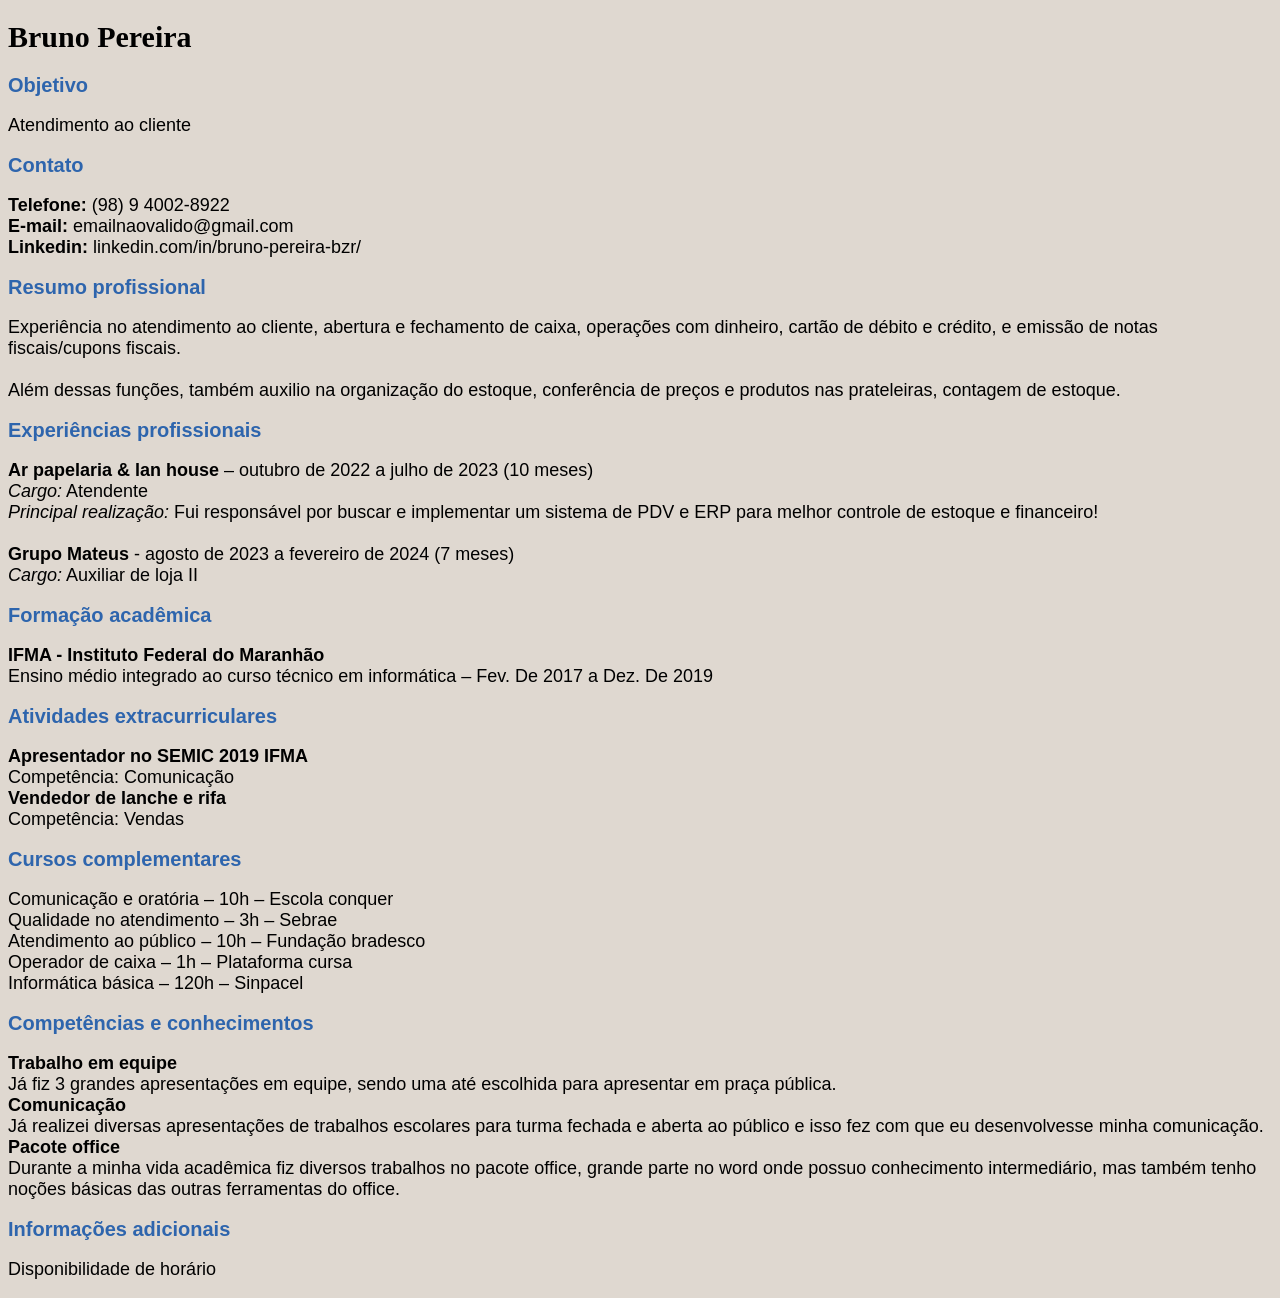
==== index.html @ 01099181 "Index Mudando o nome do arquivo html principal de currículo para index" ====
<!DOCTYPE html>
<html lang="pt-br">
    
    <head>
        <meta charset="UTF-8">
        <meta name="viewport" content="width=device-width, initial-scale=1.0">
        <link rel="stylesheet" type="text/css" href="style.css" media="screen" />
        <title>Bruno Pereira</title>
    </head>

    <body>
        <h1>Bruno Pereira</h1>

        <h2>Objetivo</h2>
            <p>Atendimento ao cliente</p>
        <h2>Contato</h2>
            <p>
                <strong>Telefone:</strong> (98) 9 4002-8922 <br>
                <strong>E-mail:</strong> emailnaovalido@gmail.com <br>
                <strong>Linkedin:</strong> linkedin.com/in/bruno-pereira-bzr/
            </p>
        <h2>Resumo profissional</h2>
            <p>
                Experiência no atendimento ao cliente, abertura e fechamento de caixa, operações com dinheiro, cartão de débito e crédito, e emissão de notas fiscais/cupons fiscais. <br> <br>
                Além dessas funções, também auxilio na organização do estoque, conferência de preços e produtos nas prateleiras, contagem de estoque.
            </p>
        <h2>Experiências profissionais</h2>
            <p>
                <strong>Ar papelaria & lan house</strong> – outubro de 2022 a julho de 2023 (10 meses) <br>
                    <em>Cargo:</em> Atendente <br>
                    <em>Principal realização:</em> Fui responsável por buscar e implementar um sistema de PDV e ERP para melhor controle de estoque e financeiro! <br> <br>
                <strong>Grupo Mateus</strong> - agosto de 2023 a fevereiro de 2024 (7 meses) <br>
                    <em>Cargo:</em> Auxiliar de loja II
            </p>
        <h2>Formação acadêmica</h2>
            <p>
                <strong>IFMA - Instituto Federal do Maranhão</strong><br>
                Ensino médio integrado ao curso técnico em informática – Fev. De 2017 a Dez. De 2019 
                
            </p>
        <h2>Atividades extracurriculares </h2>
            <p>
                <strong>Apresentador no SEMIC 2019 IFMA</strong><br>
                Competência: Comunicação <br>
                <strong>Vendedor de lanche e rifa</strong><br>
                Competência: Vendas
            </p>
        <h2>Cursos complementares</h2>
            <p>
                Comunicação e oratória – 10h – Escola conquer <br>
                Qualidade no atendimento – 3h – Sebrae <br>
                Atendimento ao público – 10h – Fundação bradesco <br>
                Operador de caixa – 1h – Plataforma cursa <br>
                Informática básica – 120h – Sinpacel
            </p>
        <h2>Competências e conhecimentos</h2>
            <p>
                <strong>Trabalho em equipe</strong><br>
                Já fiz 3 grandes apresentações em equipe, sendo uma até escolhida para apresentar
                em praça pública. <br>
                <strong>Comunicação</strong><br>
                Já realizei diversas apresentações de trabalhos escolares para turma fechada e aberta
                ao público e isso fez com que eu desenvolvesse minha comunicação. <br>
                <strong>Pacote office</strong> <br>
                Durante a minha vida acadêmica fiz diversos trabalhos no pacote office, grande parte
                no word onde possuo conhecimento intermediário, mas também tenho noções básicas
                das outras ferramentas do office.
            </p>
        <h2>Informações adicionais</h2>
            <p>
                Disponibilidade de horário <br>
            </p>
    </body>
</html>
---- style.css ----
body {
    background-color: rgb(223, 216, 208);
}
h1 {
    font-size: 30px;
}
h2 {
    font-family: Arial, Helvetica, sans-serif;
    font-size: 20px;
    color: rgb(46, 101, 173);
}
p {
    font-family: Arial, Helvetica, sans-serif;
    font-size: 18px;
}
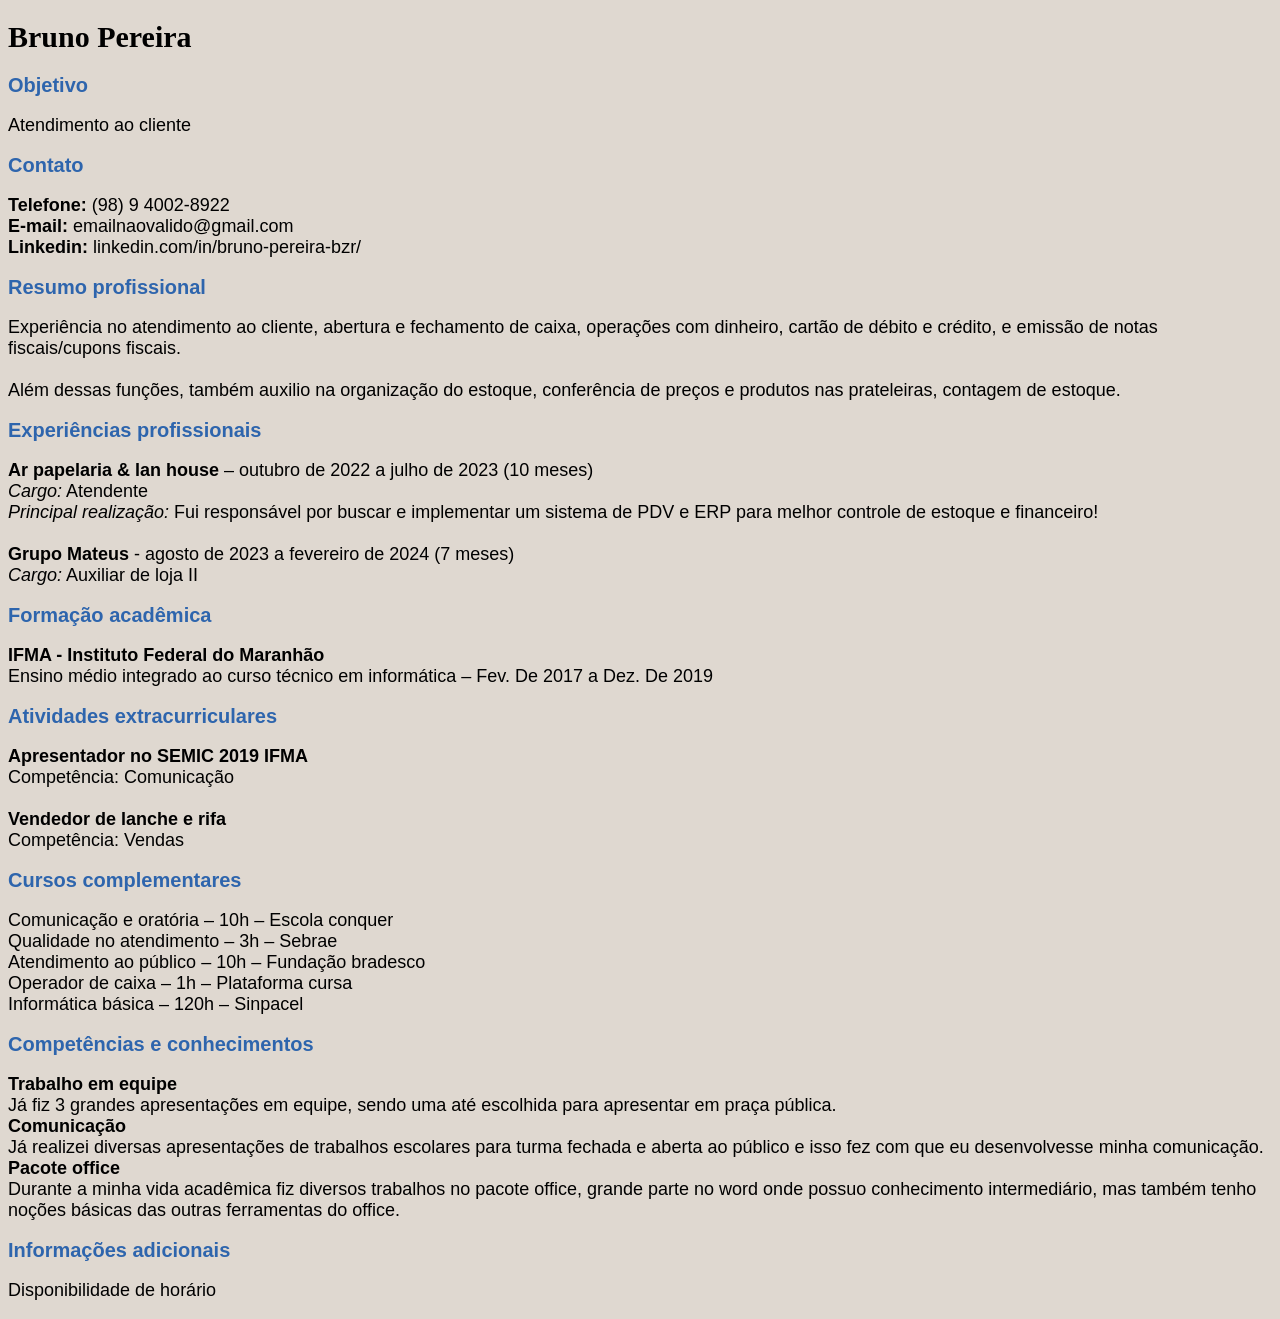
==== commit bd492650: "Update index.html" ====
--- a/index.html
+++ b/index.html
@@ -41,7 +41,7 @@
         <h2>Atividades extracurriculares </h2>
             <p>
                 <strong>Apresentador no SEMIC 2019 IFMA</strong><br>
-                Competência: Comunicação <br>
+                Competência: Comunicação <br><br>
                 <strong>Vendedor de lanche e rifa</strong><br>
                 Competência: Vendas
             </p>
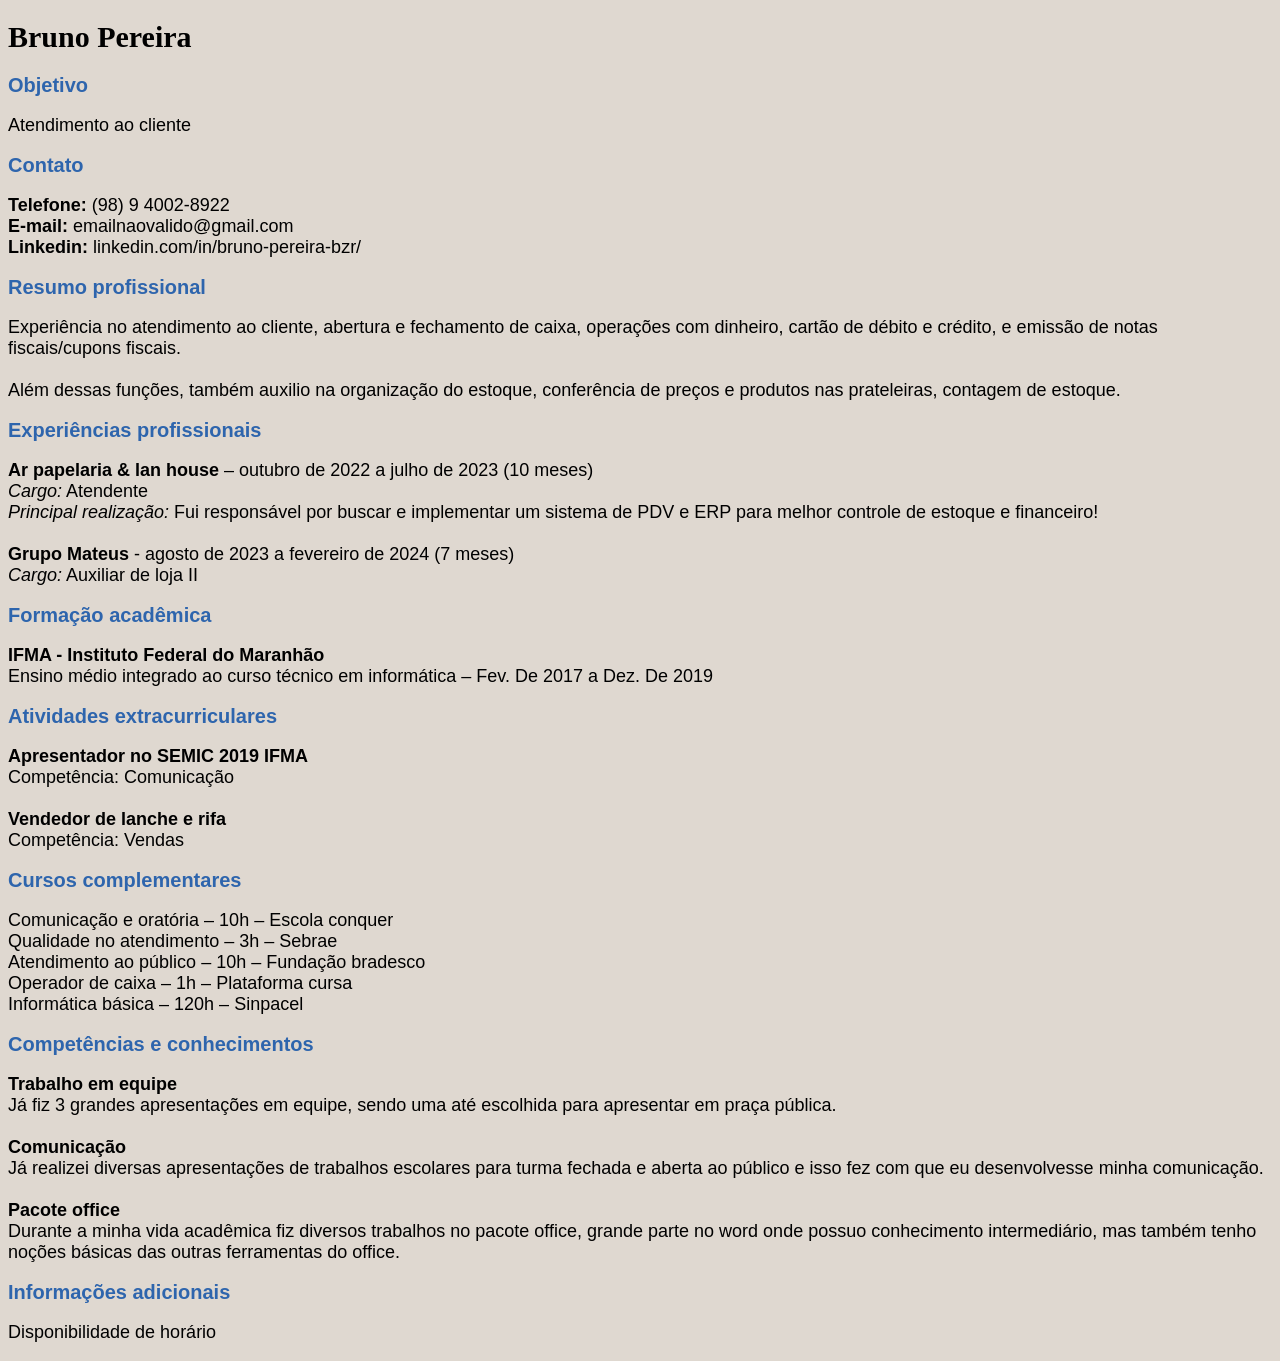
==== commit 6cd6133f: "Update index.html" ====
--- a/index.html
+++ b/index.html
@@ -57,10 +57,10 @@
             <p>
                 <strong>Trabalho em equipe</strong><br>
                 Já fiz 3 grandes apresentações em equipe, sendo uma até escolhida para apresentar
-                em praça pública. <br>
+                em praça pública. <br><br>
                 <strong>Comunicação</strong><br>
                 Já realizei diversas apresentações de trabalhos escolares para turma fechada e aberta
-                ao público e isso fez com que eu desenvolvesse minha comunicação. <br>
+                ao público e isso fez com que eu desenvolvesse minha comunicação. <br><br>
                 <strong>Pacote office</strong> <br>
                 Durante a minha vida acadêmica fiz diversos trabalhos no pacote office, grande parte
                 no word onde possuo conhecimento intermediário, mas também tenho noções básicas
